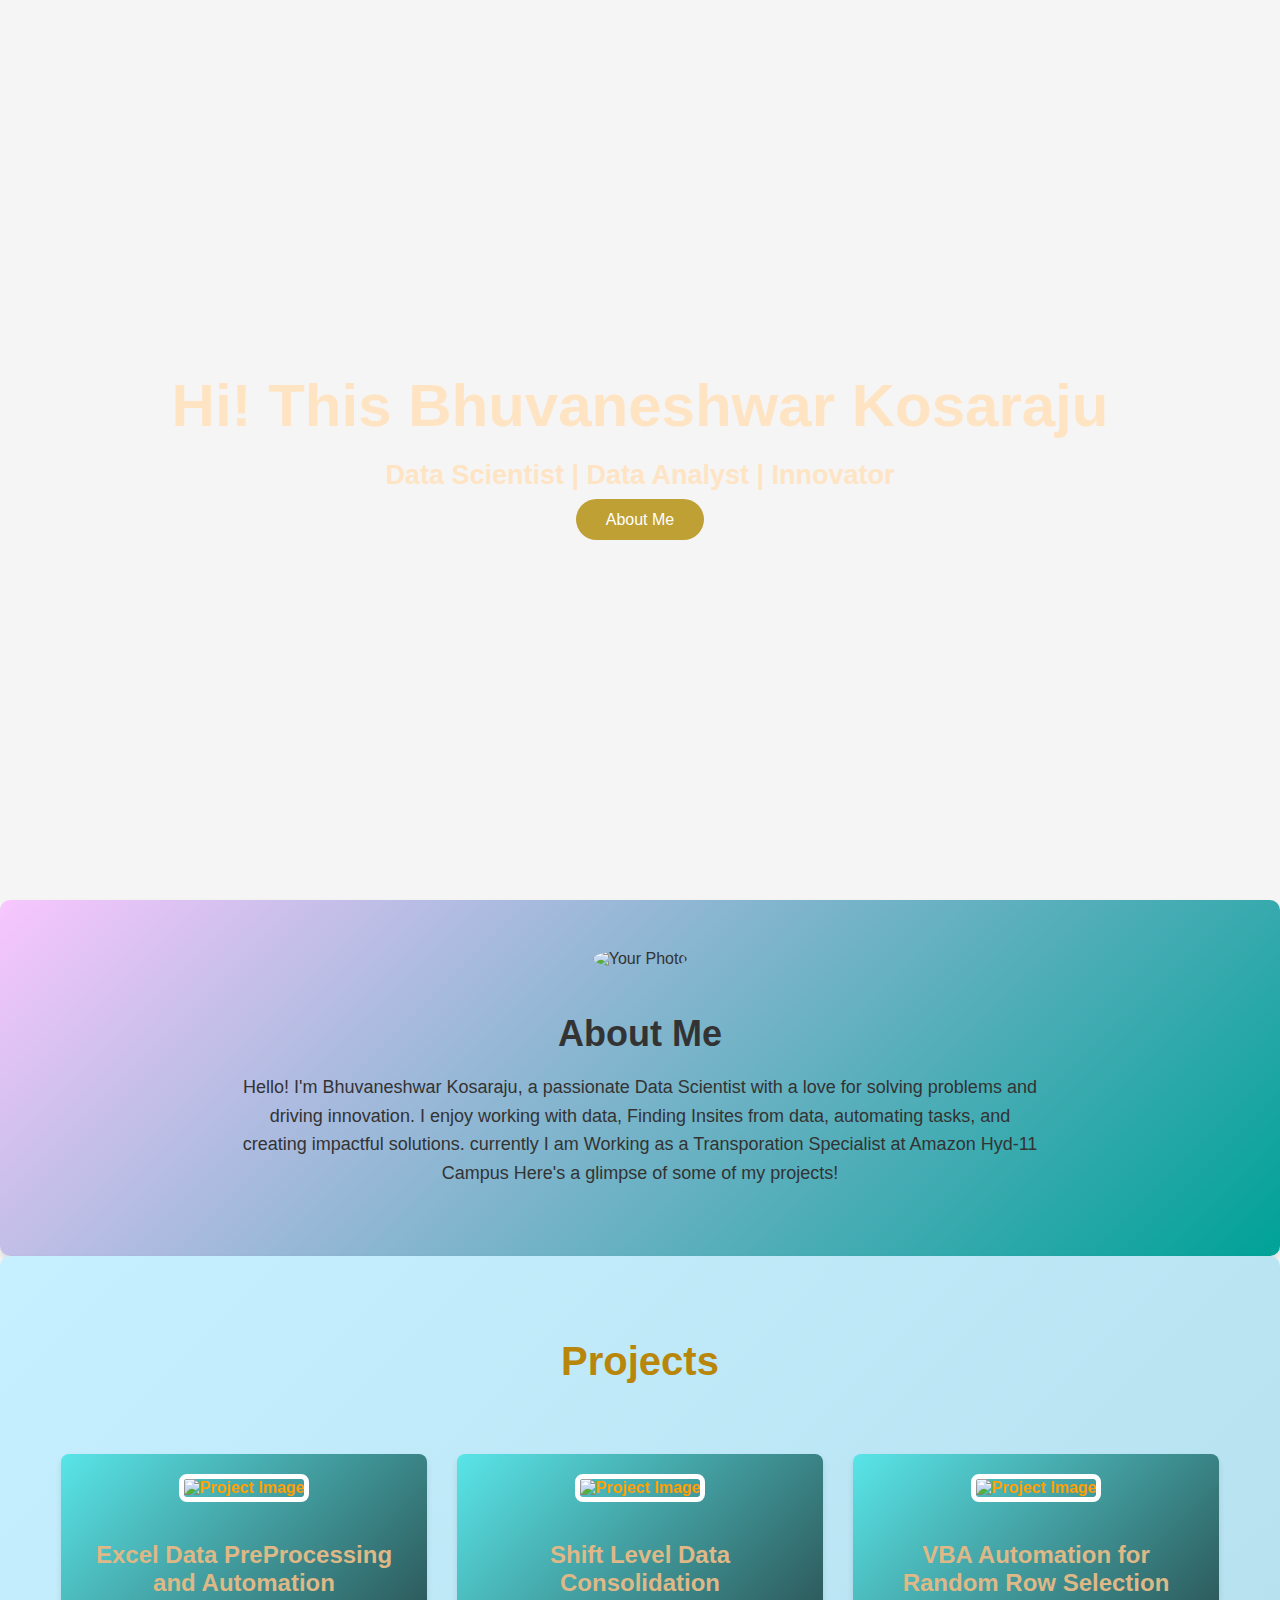
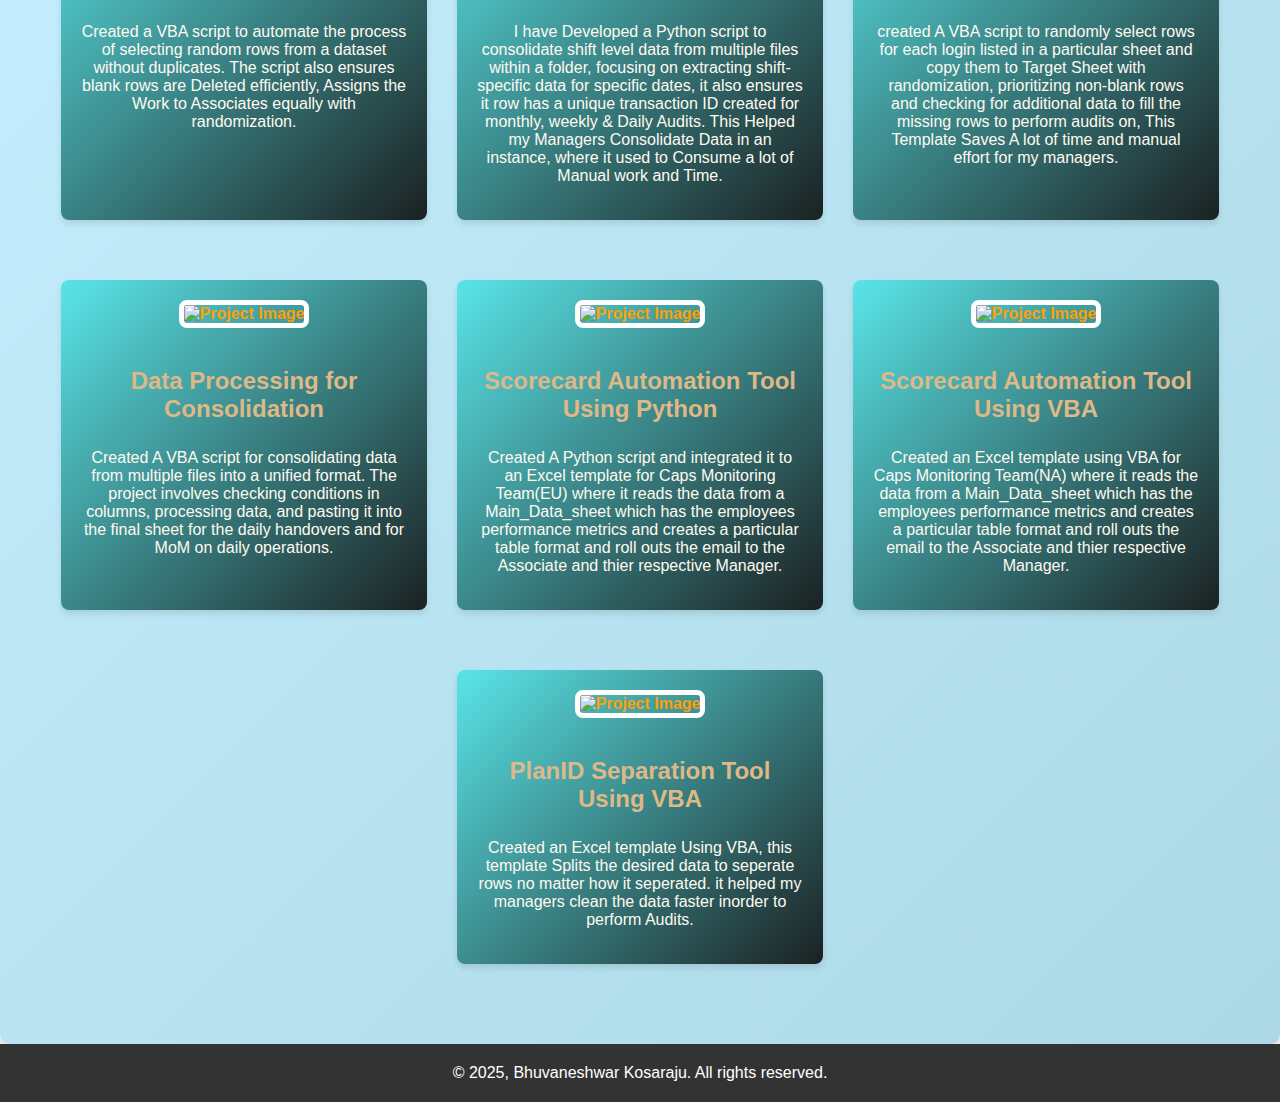
==== My Portfolio/index.html @ aec2a0cb "Add files via upload" ====
<!DOCTYPE html>
<html lang="en">
<head>
    <meta charset="UTF-8">
    <meta name="viewport" content="width=device-width, initial-scale=1.0">
    <meta http-equiv="X-UA-Compatible" content="ie=edge">
    <title>Your Portfolio</title>
    <link rel="stylesheet" href="styles.css">
</head>
<body>

    <!-- Top Section (with Background Image) -->
    <header>
        <div class="header-content">
            <h1>Hi! This Bhuvaneshwar Kosaraju</h1>
            <p>Data Scientist | Data Analyst | Innovator </p>
            <a href="#about" class="cta-button">About Me</a>
        </div>
    </header>

    <!-- About Me Section -->
    <section id="about">
        <div class="container">
            <div class="about-content">
                <img src="C:\Users\shiva\OneDrive\Desktop\My Portfolio\Images\WhatsApp Image 2025-01-09 at 8.52.09 AM (1).jpeg" alt="Your Photo" class="about-photo">
                <h2>About Me</h2>
                <p>Hello! I'm Bhuvaneshwar Kosaraju, a passionate Data Scientist with a love for solving problems and driving innovation. I enjoy working with data, Finding Insites from data, automating tasks, and creating impactful solutions. currently I am Working as a Transporation Specialist at Amazon Hyd-11 Campus Here's a glimpse of some of my projects!
                </p>
            </div>
        </div>
    </section>

    <!-- Projects Section -->
    <section id="projects">
        <div class="container">
            <h2>Projects</h2>


            <div class="project">
                <a href="https://github.com/yourusername/project2" target="_blank">
                    
                    <img src="C:\Users\shiva\OneDrive\Desktop\My Portfolio\Images\Sorting_Automation.jpg" alt="Project Image">
                </a>
                <h3>Excel Data PreProcessing and Automation</h3>
                <p>Created a VBA script to automate the process of selecting random rows from a dataset without duplicates. The script also ensures blank rows are Deleted efficiently, Assigns the Work to Associates equally with randomization.</p>
            </div>

            <div class="project">
                <a href="https://github.com/yourusername/project1" target="_blank">
                    <img src="https://files.oaiusercontent.com/file-94FGf6BtpoTuMNKtYDAn9U?se=2025-01-09T03%3A57%3A19Z&sp=r&sv=2024-08-04&sr=b&rscc=max-age%3D604800%2C%20immutable%2C%20private&rscd=attachment%3B%20filename%3Daf3464da-5b33-4d85-a0a3-fbdc056dc2aa.webp&sig=%2BvxznrYxrNLMMWrGOl1AGCGuSDnQQWJSO8FH7sj/WOE%3D" alt="Project Image">
                </a>
                <h3>Shift Level Data Consolidation</h3>
                <p>I have Developed a Python script to consolidate shift level data from multiple files within a folder, focusing on extracting shift-specific data for specific dates, it also ensures it row has a unique transaction ID created for monthly, weekly & Daily Audits. This Helped my Managers Consolidate Data in an instance, where it used to Consume a lot of Manual work and Time.</p>
            </div>


            <div class="project">
                <a href="https://github.com/yourusername/project3" target="_blank">
                    <img src="https://files.oaiusercontent.com/file-E7sd37WwVdEyYaXYEFrz3q?se=2025-01-09T04%3A01%3A50Z&sp=r&sv=2024-08-04&sr=b&rscc=max-age%3D604800%2C%20immutable%2C%20private&rscd=attachment%3B%20filename%3D208f13ed-8971-4309-9fc9-f2461e6640fd.webp&sig=twFI0vEcVFL30NuteVMaxgVmJ2KDRAXG9dpJbfsmZOA%3D" alt="Project Image">
                </a>
                <h3>VBA Automation for Random Row Selection</h3>
                <p>created A VBA script to randomly select rows for each login listed in a particular sheet and copy them to Target Sheet with randomization, prioritizing non-blank rows and checking for additional data to fill the missing rows to perform audits on, This Template Saves A lot of time and manual effort for my managers. </p>
            </div>

            <div class="project">
                <a href="https://github.com/yourusername/project4" target="_blank">
                    <img src="https://media.istockphoto.com/id/1479759169/photo/data-science-and-big-data-technology-data-scientist-computing-analysing-and-visualizing.jpg?s=1024x1024&w=is&k=20&c=ZUxS3eihqgOiCQE-f1N7ZX494XC-Q2aGHoxjeaOrp2A=" alt="Project Image">
                </a>
                <h3>Data Processing for Consolidation</h3>
                <p>Created A VBA script for consolidating data from multiple files into a unified format. The project involves checking conditions in columns, processing data, and pasting it into the final sheet for the daily handovers and for MoM on daily operations.</p>
            </div>

            <div class="project">
                <a href="https://github.com/yourusername/project4" target="_blank">
                    <img src="https://media.istockphoto.com/id/2149750778/photo/businesswomen-analyze-chart-data-business-on-a-visual-screen-dashboard-laptop-technology.jpg?s=1024x1024&w=is&k=20&c=qz5gKURYk1E10Z_hnRpcgam9UGtzh82Wfs39ZZuvvuE=" alt="Project Image">
                </a>
                <h3>Scorecard Automation Tool Using Python</h3>
                <p>Created A Python script and integrated it to an Excel template for Caps Monitoring Team(EU) where it reads the data from a Main_Data_sheet which has the employees performance metrics and creates a particular table format and roll outs the email to the Associate and thier respective Manager.</p>
            </div>

            <div class="project">
                <a href="https://github.com/yourusername/project4" target="_blank">
                    <img src="https://media.istockphoto.com/id/2165749190/photo/digital-marketing-for-promotion-of-products-with-social-media-email-website-and-channel.jpg?s=1024x1024&w=is&k=20&c=V2-XT9tSBxpPejstU89dpdEamB9hrrlQe0vtmE48oSs=" alt="Project Image">
                </a>
                <h3>Scorecard Automation Tool Using VBA</h3>
                <p>Created an Excel template using VBA for Caps Monitoring Team(NA) where it reads the data from a Main_Data_sheet which has the employees performance metrics and creates a particular table format and roll outs the email to the Associate and thier respective Manager.</p>
            </div>

            <div class="project">
                <a href="https://github.com/yourusername/project4" target="_blank">
                    <img src="https://media.istockphoto.com/id/2156198391/photo/businessman-using-kpi-dashboard-management-data-system-kpi-connected-in-database-for-follow.jpg?s=1024x1024&w=is&k=20&c=XZhJPI8hCxgzDo8dUZffh2-rXQcnj4JGdgA9BrkSqK4=" alt="Project Image">
                </a>
                <h3>PlanID Separation Tool Using VBA</h3>
                <p>Created an Excel template Using VBA, this template Splits the desired data to seperate rows no matter how it seperated. it helped my managers clean the data faster inorder to perform Audits. </p>
            </div>

        </div>
    </section>

    <!-- Footer -->
    <footer>
        <div class="container">
            <p>&copy; 2025, Bhuvaneshwar Kosaraju. All rights reserved.</p>
        </div>
    </footer>

</body>
</html>
---- My Portfolio/styles.css ----
/* General Styles */
body {
    font-family: Arial, sans-serif;
    margin: 0;
    padding: 0;
    background-color: #f5f5f5;
    color: #333;
}

/* Header Section (Full Background Image) */
header {
    background-image: url('https://img.freepik.com/free-photo/representation-user-experience-interface-design_23-2150169861.jpg?t=st=1736391123~exp=1736394723~hmac=24cfacd3641bd2f96f8624d2513fc43bcbc37c42344c4af6e9c63462a4542c0a&w=996'); /* Random placeholder image */
    background-size: cover;
    background-position: center;
    height: 100vh;
    display: flex;
    justify-content: center;
    align-items: center;
    text-align: center;
    color: white;
}

header h1 {
    font-size: 60px;
    font-weight: bold;
    margin: 0;
    color:bisque;
}

header p {
    font-size: 27px;
    font-weight: bold;
    margin: 20px 0;
    color:bisque;
}

.cta-button {
    padding: 12px 30px;
    background-color: #bea034;
    color: white;
    text-decoration: none;
    font-weight: 500;
    border-radius: 30px;
    transition: background-color 0.3s ease;
}

.cta-button:hover {
    background-color: #ff6f00;
}

/* About Me Section */
#about {
    padding: 50px 0;
    background: linear-gradient(135deg, #f8c6ff, #00a297); /* Light gradient colors */
    padding: 50px 0;
    color: chocolateblue;
    text-align: center;
    border-radius: 10px;
    box-shadow: 0 4px 6px rgba(0, 0, 0, 0.1);
}

#about .container {
    display: flex;
    justify-content: center;
    align-items: center;
    flex-direction: column;
    text-align: center;
}

.about-photo {
    border-radius: 50%;
    width: 120px;
    height: 150px;
    margin-bottom: 15px;
}

.about-content h2 {
    font-size: 36px;
    margin-bottom: 15px;
}

.about-content p {
    font-size: 18px;
    max-width: 800px;
    line-height: 1.6;
}

/* Projects Section */
#projects {
    padding: 50px 0;
    background: linear-gradient(135deg, #c6f0ff, #add8e6); /* Light gradient colors */
    color: #333;
    text-align: center;
    border-radius: 10px;
    box-shadow: 0 4px 6px rgba(0, 0, 0, 0.1);
    display: flex;
    flex-direction: column;
    align-items: center;
}

#projects h2 {
    text-align: center;
    color: darkgoldenrod;
    font-size: 40px;
    margin-bottom: 40px;
    width: 100%;
}

/* Container for Projects */
.container {
    display: flex;
    flex-wrap: wrap;
    gap: 30px;
    justify-content: center;
    width: 100%;
    max-width: 1200px;
    margin: 0 auto;
}

.project {
    background: linear-gradient(135deg, #59e5e8, #1b2122); /* Black gradient background */
    box-shadow: 0 4px 6px rgba(0, 0, 0, 0.1);
    width: calc(33% - 30px); /* Three projects per row */
    padding: 20px;
    text-align: center;
    margin-bottom: 30px;
    border-radius: 8px;
    box-sizing: border-box;
    display: flex;
    flex-direction: column;
    align-items: center;
    justify-content: flex-start;
    color: floralwhite; /* Set text color to Floral White */
}

.project img {
    width: 300px;  /* Fixed width */
    height: 200px; /* Fixed height */
    object-fit: cover; /* Ensure image is cropped to fit */
    border-radius: 8px;
    margin-bottom: 15px; /* Space between image and text */
    border: 5px solid white; /* Small white border around the image */
    transition: transform 0.3s ease;
}

.project img:hover {
    transform: scale(1.05);
}

.project h3 {
    font-size: 24px;
    color:burlywood; /* Text color */
    margin-bottom: 10px; /* Adjust space between title and description */
}

.project p {
    font-size: 16px;
    color: floralwhite; /* Text color */
    margin-bottom: 15px;
}

.project a {
    text-decoration: none;
    color: #ff9f00;
    font-weight: bold;
    transition: color 0.3s ease;
}

.project a:hover {
    color: #ff6f00;
}

/* Clearfix for each row of projects */
.project:nth-child(3n + 1) {
    clear: both;
}

/* Responsiveness for smaller screens */
@media (max-width: 768px) {
    .project {
        width: calc(50% - 30px); /* Two projects per row on medium screens */
    }
}

@media (max-width: 480px) {
    .project {
        width: calc(100% - 30px); /* One project per row on small screens */
    }
}


/* Footer Section */
footer {
    background-color: #333;
    color: white;
    text-align: center;
    padding: 20px 0;
}

footer p {
    margin: 0;
    font-size: 16px;
}
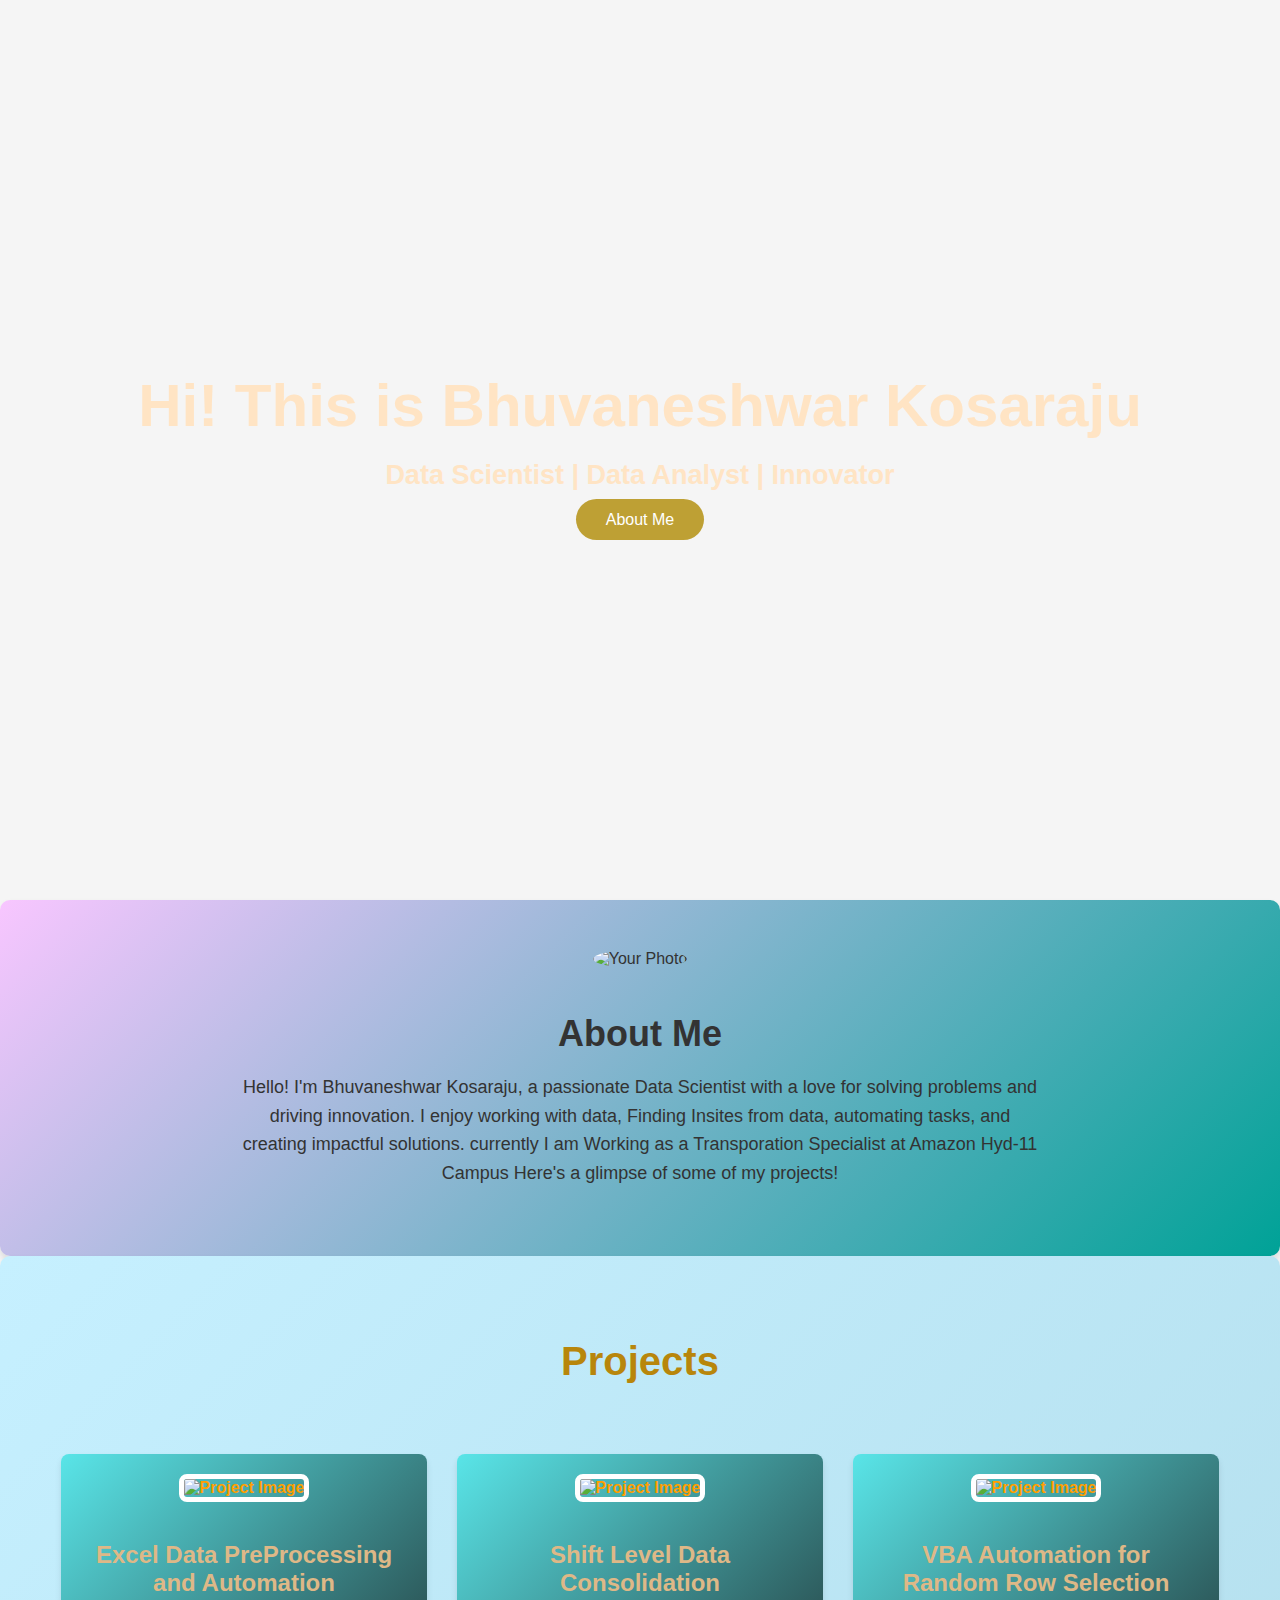
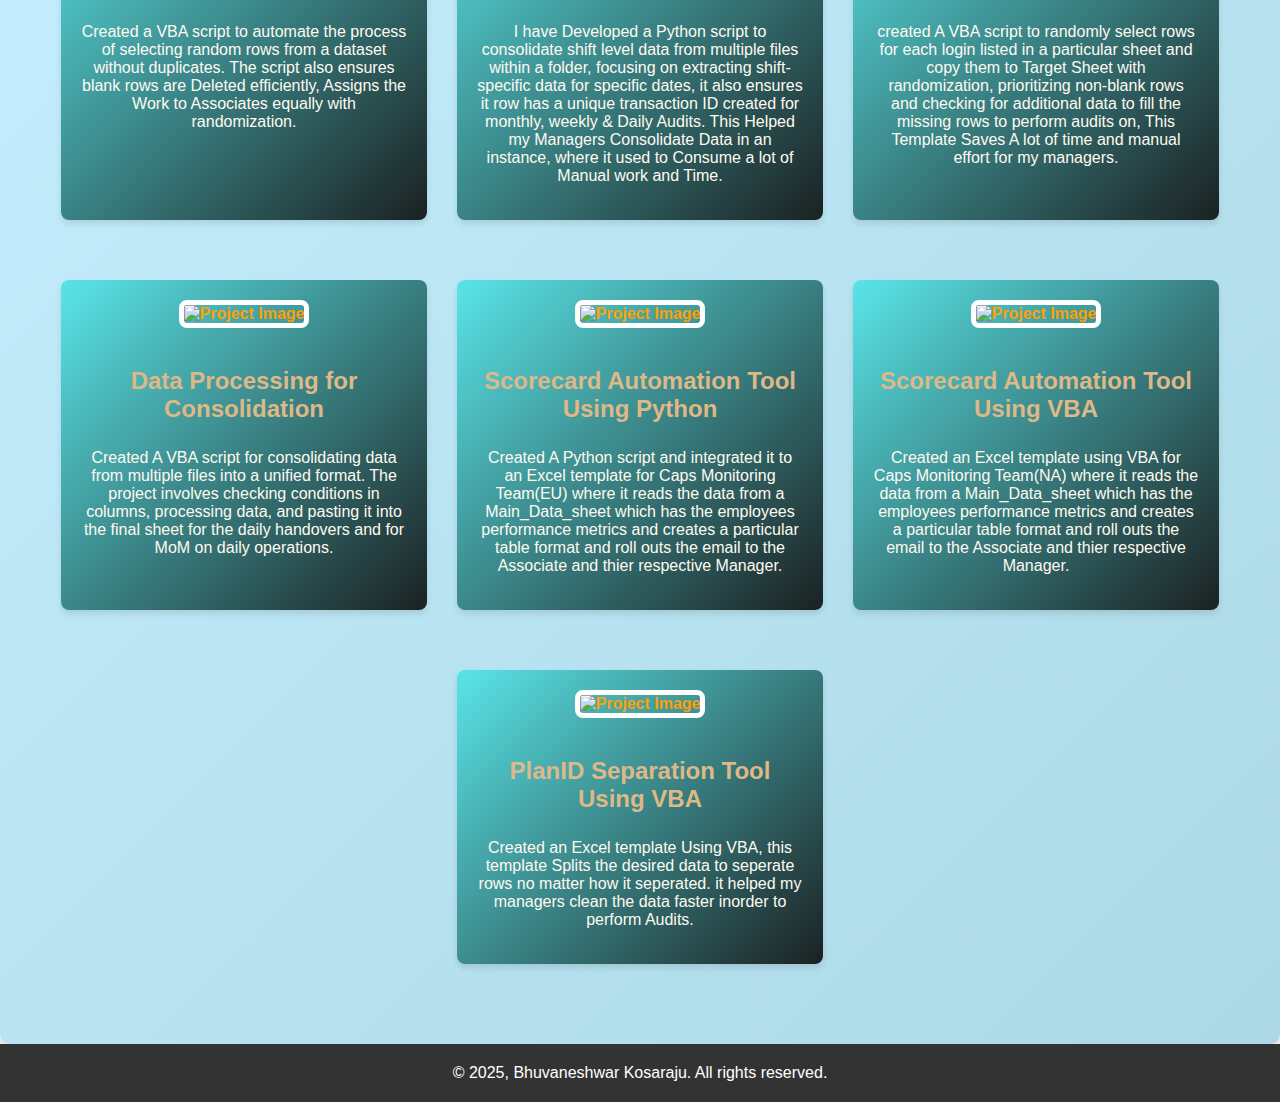
==== commit a8cd39c3: "index.html" ====
--- a/My Portfolio/index.html
+++ b/My Portfolio/index.html
@@ -4,7 +4,7 @@
     <meta charset="UTF-8">
     <meta name="viewport" content="width=device-width, initial-scale=1.0">
     <meta http-equiv="X-UA-Compatible" content="ie=edge">
-    <title>Your Portfolio</title>
+    <title>Bhuvaneshwar's Portfolio</title>
     <link rel="stylesheet" href="styles.css">
 </head>
 <body>
@@ -12,7 +12,7 @@
     <!-- Top Section (with Background Image) -->
     <header>
         <div class="header-content">
-            <h1>Hi! This Bhuvaneshwar Kosaraju</h1>
+            <h1>Hi! This is Bhuvaneshwar Kosaraju</h1>
             <p>Data Scientist | Data Analyst | Innovator </p>
             <a href="#about" class="cta-button">About Me</a>
         </div>
